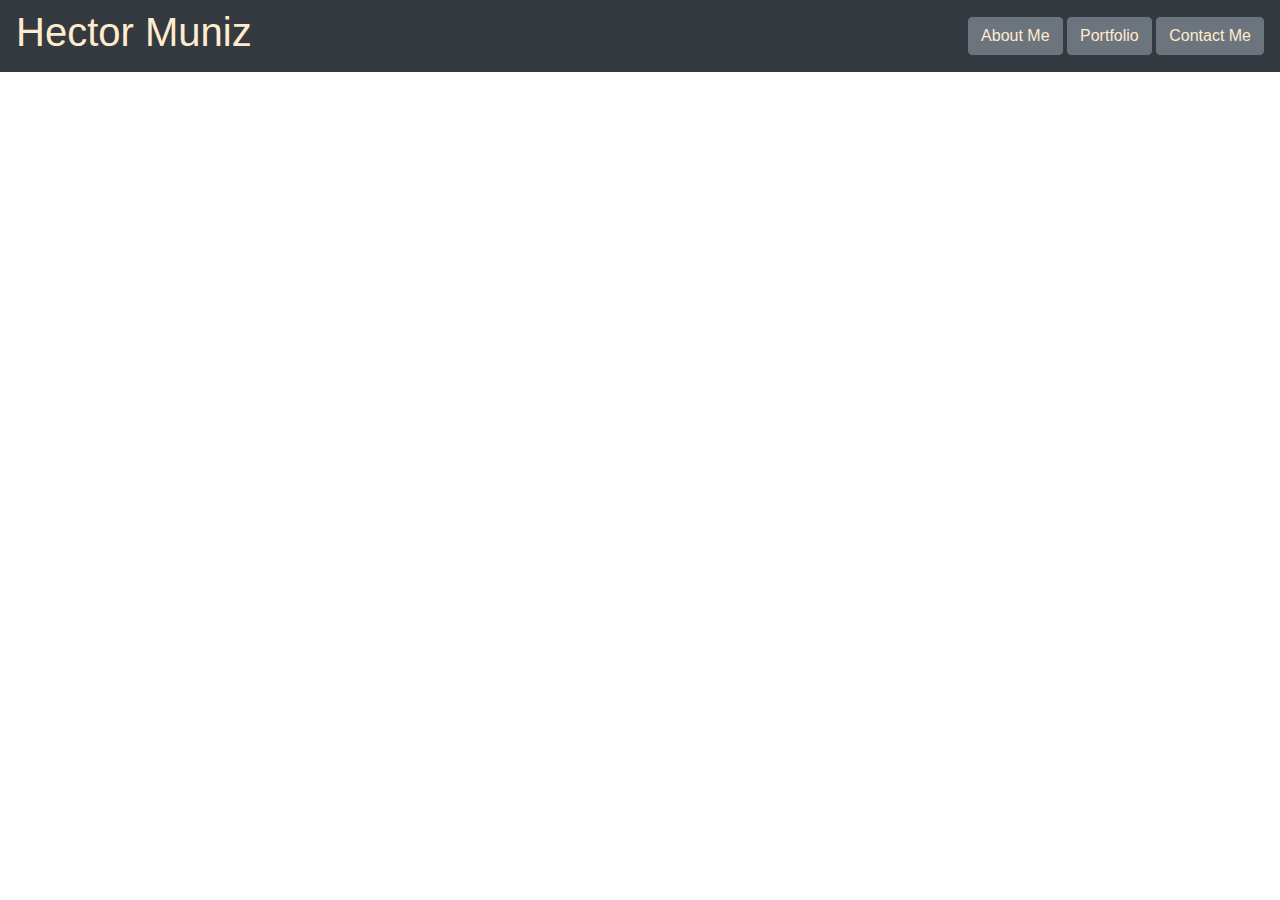
==== index.html @ f35593b5 "added navbar" ====
<!DOCTYPE html>
<html lang="en">
<head>
    <meta charset="UTF-8">
    <meta name="viewport" content="width=device-width, initial-scale=1.0">
    <meta http-equiv="X-UA-Compatible" content="ie=edge">
    <title>Document</title>

    <link rel="stylesheet" href="https://stackpath.bootstrapcdn.com/bootstrap/4.4.1/css/bootstrap.min.css" integrity="sha384-Vkoo8x4CGsO3+Hhxv8T/Q5PaXtkKtu6ug5TOeNV6gBiFeWPGFN9MuhOf23Q9Ifjh" crossorigin="anonymous">
    <link rel="stylesheet" href="style.css">

</head>
<body>
    <nav class="navbar navbar-dark bg-dark">
        <h1 class="white">Hector Muniz</h1>
        <div>
            <button type="button" class="btn btn-secondary">
                <a href="index.html" class="white">About Me</a>
            </button>
            <button type="button" class="btn btn-secondary">
                <a href="portfolio.html" class="white">Portfolio</a>
            </button>
            <button type="button" class="btn btn-secondary">
                <a href="contact.html" class="white">Contact Me</a>    
            </button>

        </div>
    </nav>


    <script src="https://code.jquery.com/jquery-3.4.1.slim.min.js" integrity="sha384-J6qa4849blE2+poT4WnyKhv5vZF5SrPo0iEjwBvKU7imGFAV0wwj1yYfoRSJoZ+n" crossorigin="anonymous"></script>
    <script src="https://cdn.jsdelivr.net/npm/popper.js@1.16.0/dist/umd/popper.min.js" integrity="sha384-Q6E9RHvbIyZFJoft+2mJbHaEWldlvI9IOYy5n3zV9zzTtmI3UksdQRVvoxMfooAo" crossorigin="anonymous"></script>
    <script src="https://stackpath.bootstrapcdn.com/bootstrap/4.4.1/js/bootstrap.min.js" integrity="sha384-wfSDF2E50Y2D1uUdj0O3uMBJnjuUD4Ih7YwaYd1iqfktj0Uod8GCExl3Og8ifwB6" crossorigin="anonymous"></script>
</body>
</html>
---- style.css ----
.black {
    color: black;
}

.white{
    color: blanchedalmond;
}
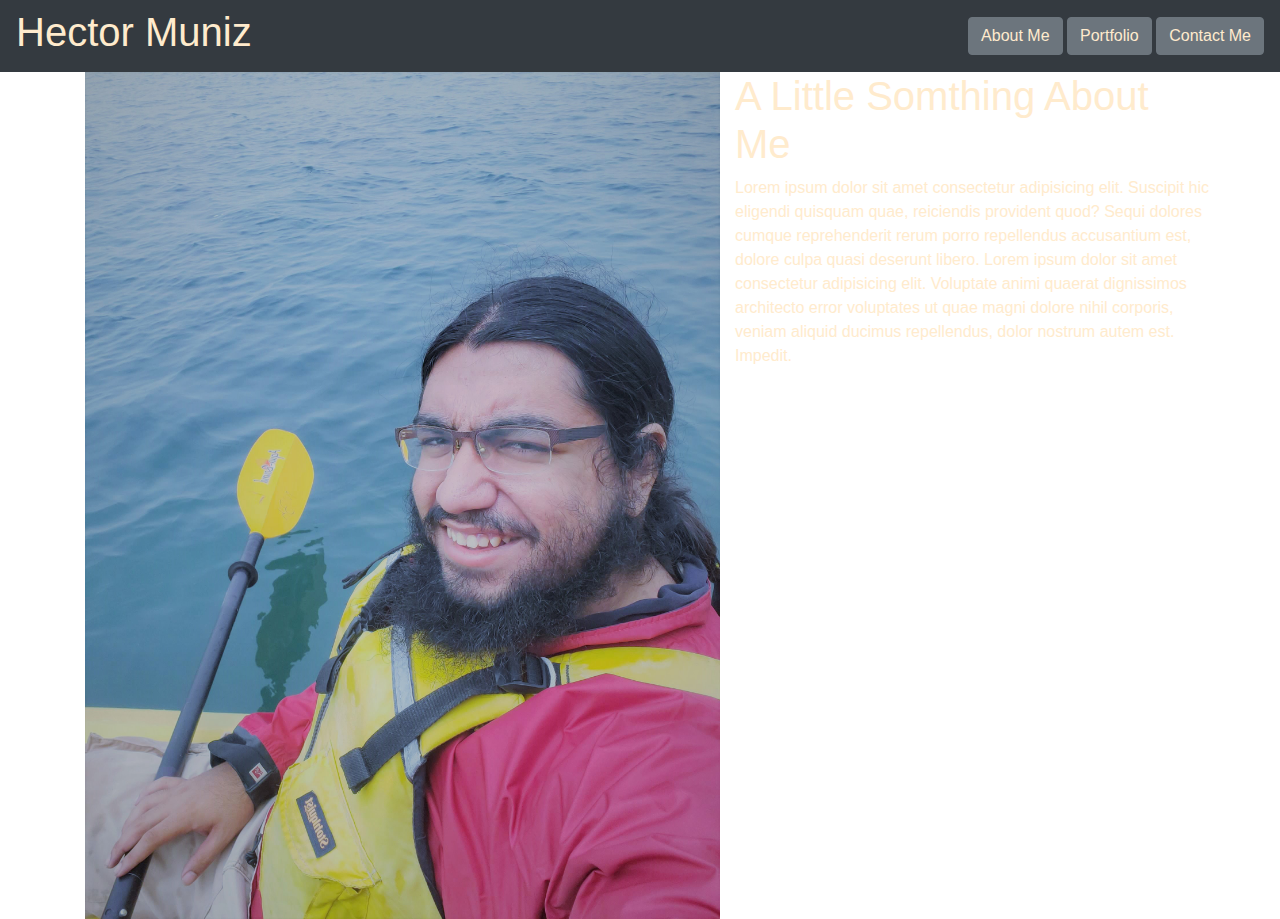
==== commit 654ec58d: "added content to about me and contact" ====
--- a/index.html
+++ b/index.html
@@ -4,6 +4,8 @@
     <meta charset="UTF-8">
     <meta name="viewport" content="width=device-width, initial-scale=1.0">
     <meta http-equiv="X-UA-Compatible" content="ie=edge">
+    <meta name="viewport" content="width=device-width, initial-scale=1, shrink-to-fit=no">
+
     <title>Document</title>
 
     <link rel="stylesheet" href="https://stackpath.bootstrapcdn.com/bootstrap/4.4.1/css/bootstrap.min.css" integrity="sha384-Vkoo8x4CGsO3+Hhxv8T/Q5PaXtkKtu6ug5TOeNV6gBiFeWPGFN9MuhOf23Q9Ifjh" crossorigin="anonymous">
@@ -26,6 +28,22 @@
 
         </div>
     </nav>
+    <div class="container">
+        <div class="row">
+            <div class="col-7">
+                <img src="OnaKayak.jpg" class="img-fluid ${3|rounded-top,rounded-right,rounded-bottom,rounded-left,rounded-circle,|}" alt="Me on a Kayak">
+            </div>
+            <div class="col-lg-5">
+                <div class="row white">
+                    <h1 class="page-header">A Little Somthing About Me</h1>
+                    <p>
+                        Lorem ipsum dolor sit amet consectetur adipisicing elit. Suscipit hic eligendi quisquam quae, reiciendis provident quod? Sequi dolores cumque reprehenderit rerum porro repellendus accusantium est, dolore culpa quasi deserunt libero.
+                        Lorem ipsum dolor sit amet consectetur adipisicing elit. Voluptate animi quaerat dignissimos architecto error voluptates ut quae magni dolore nihil corporis, veniam aliquid ducimus repellendus, dolor nostrum autem est. Impedit.
+                    </p>
+                </div>
+            </div>
+        </div>
+    </div>
 
 
     <script src="https://code.jquery.com/jquery-3.4.1.slim.min.js" integrity="sha384-J6qa4849blE2+poT4WnyKhv5vZF5SrPo0iEjwBvKU7imGFAV0wwj1yYfoRSJoZ+n" crossorigin="anonymous"></script>
--- a/style.css
+++ b/style.css
@@ -1,7 +1,10 @@
+body{
+    background-image: url(https://www.jpl.nasa.gov/spaceimages/images/wallpaper/PIA17563-1024x768.jpg);
+}
 .black {
     color: black;
 }
 
 .white{
     color: blanchedalmond;
-}+}
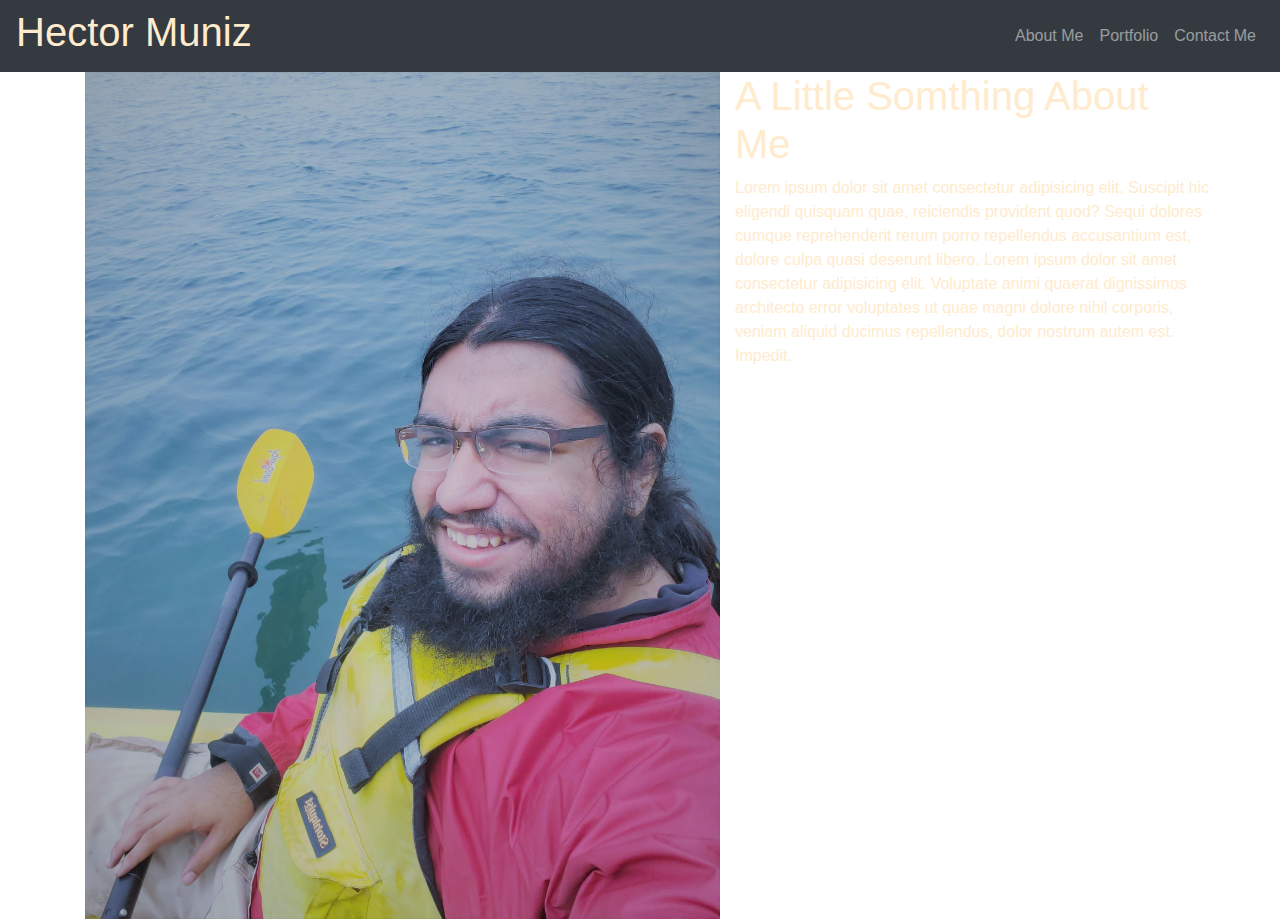
==== commit af04274f: "added content to portfolio and altered the navbar" ====
--- a/index.html
+++ b/index.html
@@ -6,29 +6,33 @@
     <meta http-equiv="X-UA-Compatible" content="ie=edge">
     <meta name="viewport" content="width=device-width, initial-scale=1, shrink-to-fit=no">
 
-    <title>Document</title>
+    <title>Bio | About Me</title>
 
     <link rel="stylesheet" href="https://stackpath.bootstrapcdn.com/bootstrap/4.4.1/css/bootstrap.min.css" integrity="sha384-Vkoo8x4CGsO3+Hhxv8T/Q5PaXtkKtu6ug5TOeNV6gBiFeWPGFN9MuhOf23Q9Ifjh" crossorigin="anonymous">
     <link rel="stylesheet" href="style.css">
 
 </head>
 <body>
-    <nav class="navbar navbar-dark bg-dark">
+    <nav class="navbar navbar-expand-lg navbar-dark bg-dark">
+        
         <h1 class="white">Hector Muniz</h1>
-        <div>
-            <button type="button" class="btn btn-secondary">
-                <a href="index.html" class="white">About Me</a>
-            </button>
-            <button type="button" class="btn btn-secondary">
-                <a href="portfolio.html" class="white">Portfolio</a>
-            </button>
-            <button type="button" class="btn btn-secondary">
-                <a href="contact.html" class="white">Contact Me</a>    
-            </button>
-
+        <button class="navbar-toggler" type="button" data-toggle="collapse" data-target="#navbarSupportedContent" aria-controls="navbarSupportedContent" aria-expanded="false" aria-label="Toggle navigation">
+            <span class="navbar-toggler-icon"></span>
+          </button>
+        <div class="collapse navbar-collapse" id="navbarSupportedContent">
+            <ul class="navbar-nav ml-auto">
+                <li class="nav-item">
+                    <a class="nav-link" href="index.html" class="white">About Me</a>    
+                </li>
+                <li class="nav-item">
+                    <a class="nav-link" href="portfolio.html" class="white">Portfolio</a>
+                </li>
+                <li class="nav-item">
+                    <a class="nav-link" href="contact.html" class="white">Contact Me</a>    
+                </li>
+            </ul>    
         </div>
-    </nav>
-    <div class="container">
+    </nav>    <div class="container">
         <div class="row">
             <div class="col-7">
                 <img src="OnaKayak.jpg" class="img-fluid ${3|rounded-top,rounded-right,rounded-bottom,rounded-left,rounded-circle,|}" alt="Me on a Kayak">
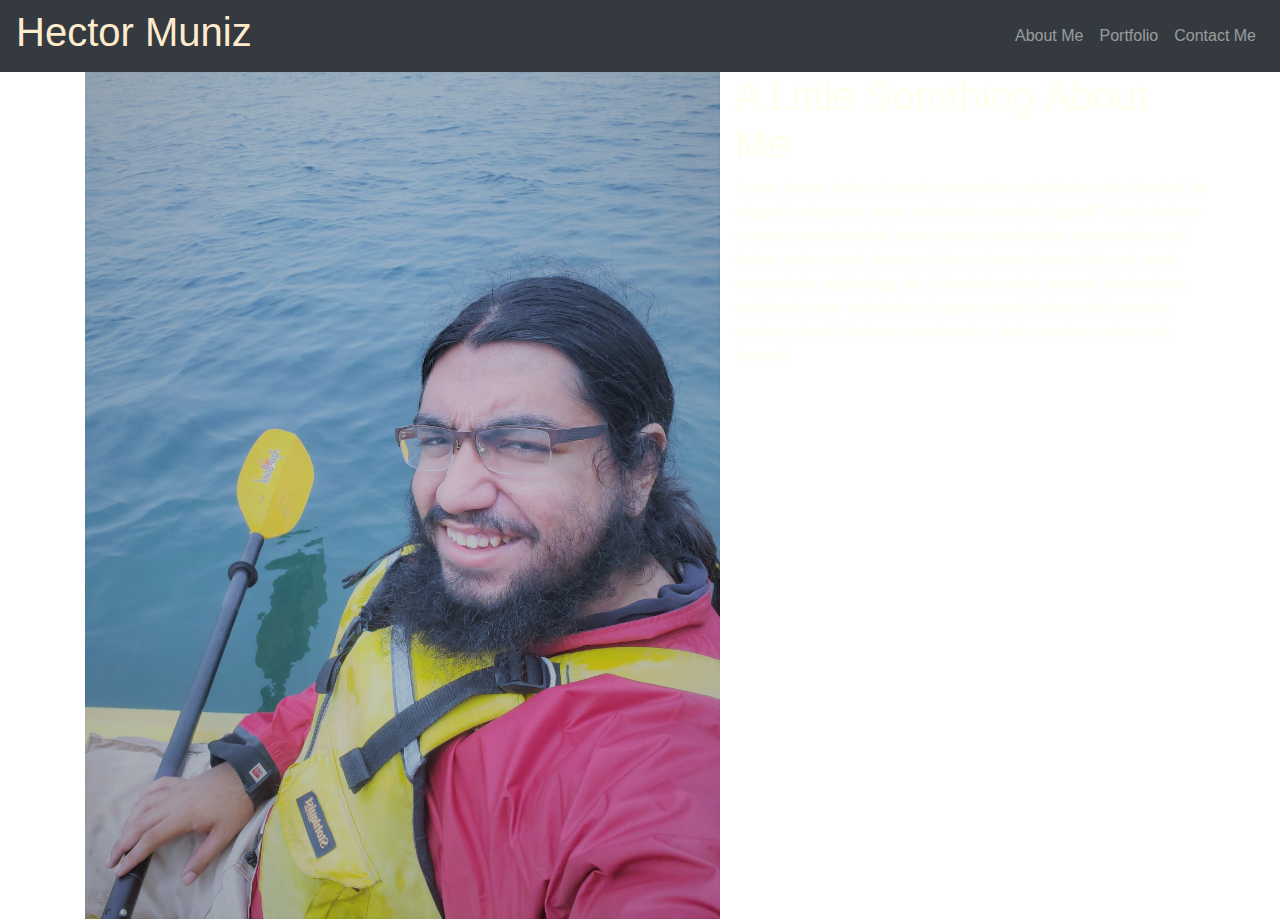
==== commit b0e08b4c: "added portfolio image to portfolio.html" ====
--- a/index.html
+++ b/index.html
@@ -9,7 +9,7 @@
     <title>Bio | About Me</title>
 
     <link rel="stylesheet" href="https://stackpath.bootstrapcdn.com/bootstrap/4.4.1/css/bootstrap.min.css" integrity="sha384-Vkoo8x4CGsO3+Hhxv8T/Q5PaXtkKtu6ug5TOeNV6gBiFeWPGFN9MuhOf23Q9Ifjh" crossorigin="anonymous">
-    <link rel="stylesheet" href="style.css">
+    <link rel="stylesheet" href="./assets/style.css">
 
 </head>
 <body>
@@ -35,10 +35,10 @@
     </nav>    <div class="container">
         <div class="row">
             <div class="col-7">
-                <img src="OnaKayak.jpg" class="img-fluid ${3|rounded-top,rounded-right,rounded-bottom,rounded-left,rounded-circle,|}" alt="Me on a Kayak">
+                <img src="./assets/images/OnaKayak.jpg" class="img-fluid ${3|rounded-top,rounded-right,rounded-bottom,rounded-left,rounded-circle,|}" alt="Me on a Kayak">
             </div>
             <div class="col-lg-5">
-                <div class="row white">
+                <div class="row parColor">
                     <h1 class="page-header">A Little Somthing About Me</h1>
                     <p>
                         Lorem ipsum dolor sit amet consectetur adipisicing elit. Suscipit hic eligendi quisquam quae, reiciendis provident quod? Sequi dolores cumque reprehenderit rerum porro repellendus accusantium est, dolore culpa quasi deserunt libero.
--- a/assets/style.css
+++ b/assets/style.css
@@ -0,0 +1,14 @@
+body{
+    background-image: url(https://www.jpl.nasa.gov/spaceimages/images/wallpaper/PIA17563-1024x768.jpg);
+}
+.black {
+    color: black;
+}
+
+.white{
+    color: blanchedalmond;
+}
+
+.parColor{
+    color: ivory;
+}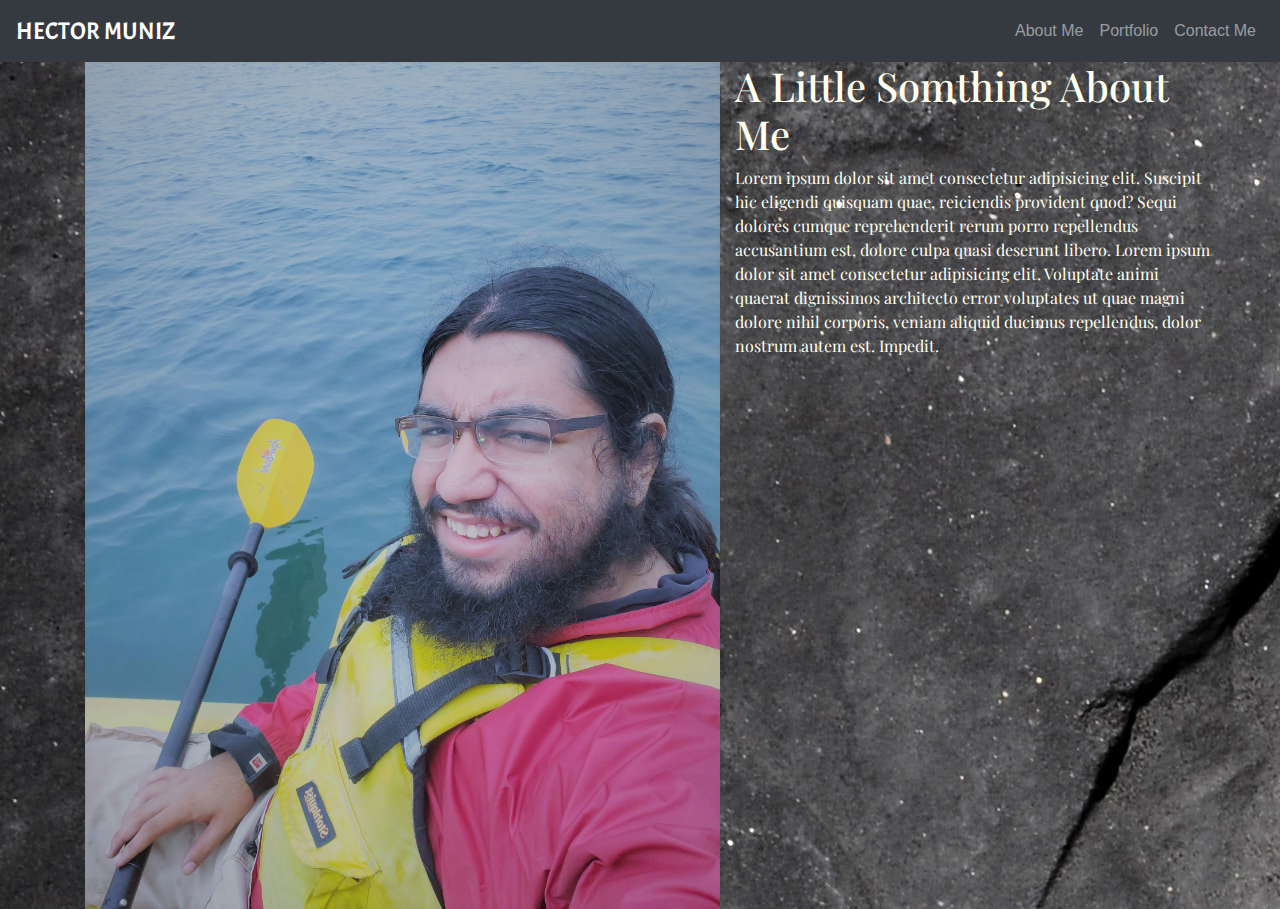
==== commit 24fdfd21: "changed background and agjusted fonts" ====
--- a/index.html
+++ b/index.html
@@ -8,14 +8,17 @@
 
     <title>Bio | About Me</title>
 
+    <link rel="icon" href="https://cdn1.vectorstock.com/i/1000x1000/85/80/initial-letter-h-m-and-circle-icon-logo-modern-vector-26918580.jpg" type="icon/gif">
+    
     <link rel="stylesheet" href="https://stackpath.bootstrapcdn.com/bootstrap/4.4.1/css/bootstrap.min.css" integrity="sha384-Vkoo8x4CGsO3+Hhxv8T/Q5PaXtkKtu6ug5TOeNV6gBiFeWPGFN9MuhOf23Q9Ifjh" crossorigin="anonymous">
+    <link href="https://fonts.googleapis.com/css?family=Acme|Anton|Molle:400i|Oxygen|Playfair+Display|Righteous|Uncial+Antiqua&display=swap" rel="stylesheet">
     <link rel="stylesheet" href="./assets/style.css">
-
+    
 </head>
 <body>
     <nav class="navbar navbar-expand-lg navbar-dark bg-dark">
         
-        <h1 class="white">Hector Muniz</h1>
+        <div class="navbar-brand">HECTOR MUNIZ</div>
         <button class="navbar-toggler" type="button" data-toggle="collapse" data-target="#navbarSupportedContent" aria-controls="navbarSupportedContent" aria-expanded="false" aria-label="Toggle navigation">
             <span class="navbar-toggler-icon"></span>
           </button>
@@ -38,7 +41,7 @@
                 <img src="./assets/images/OnaKayak.jpg" class="img-fluid ${3|rounded-top,rounded-right,rounded-bottom,rounded-left,rounded-circle,|}" alt="Me on a Kayak">
             </div>
             <div class="col-lg-5">
-                <div class="row parColor">
+                <div class="row fontContent">
                     <h1 class="page-header">A Little Somthing About Me</h1>
                     <p>
                         Lorem ipsum dolor sit amet consectetur adipisicing elit. Suscipit hic eligendi quisquam quae, reiciendis provident quod? Sequi dolores cumque reprehenderit rerum porro repellendus accusantium est, dolore culpa quasi deserunt libero.
--- a/assets/style.css
+++ b/assets/style.css
@@ -1,14 +1,22 @@
 body{
-    background-image: url(https://www.jpl.nasa.gov/spaceimages/images/wallpaper/PIA17563-1024x768.jpg);
-}
-.black {
-    color: black;
+    background-image: url(./images/texture-wall-floor-stone-8892.jpg);
 }
 
-.white{
-    color: blanchedalmond;
+.navbar-brand {
+    /* background-color: rgba(172, 23, 23, 0.678); */
+    border-radius: 10px;
+    font-family: 'Acme', sans-serif;
+    font-size: 24px;
 }
 
-.parColor{
+
+.contactColor {
     color: ivory;
-}+    font-family: 'Anton', sans-serif;
+
+}
+
+.fontContent{
+    font-family: 'Playfair Display', serif;
+    color: ivory;
+}
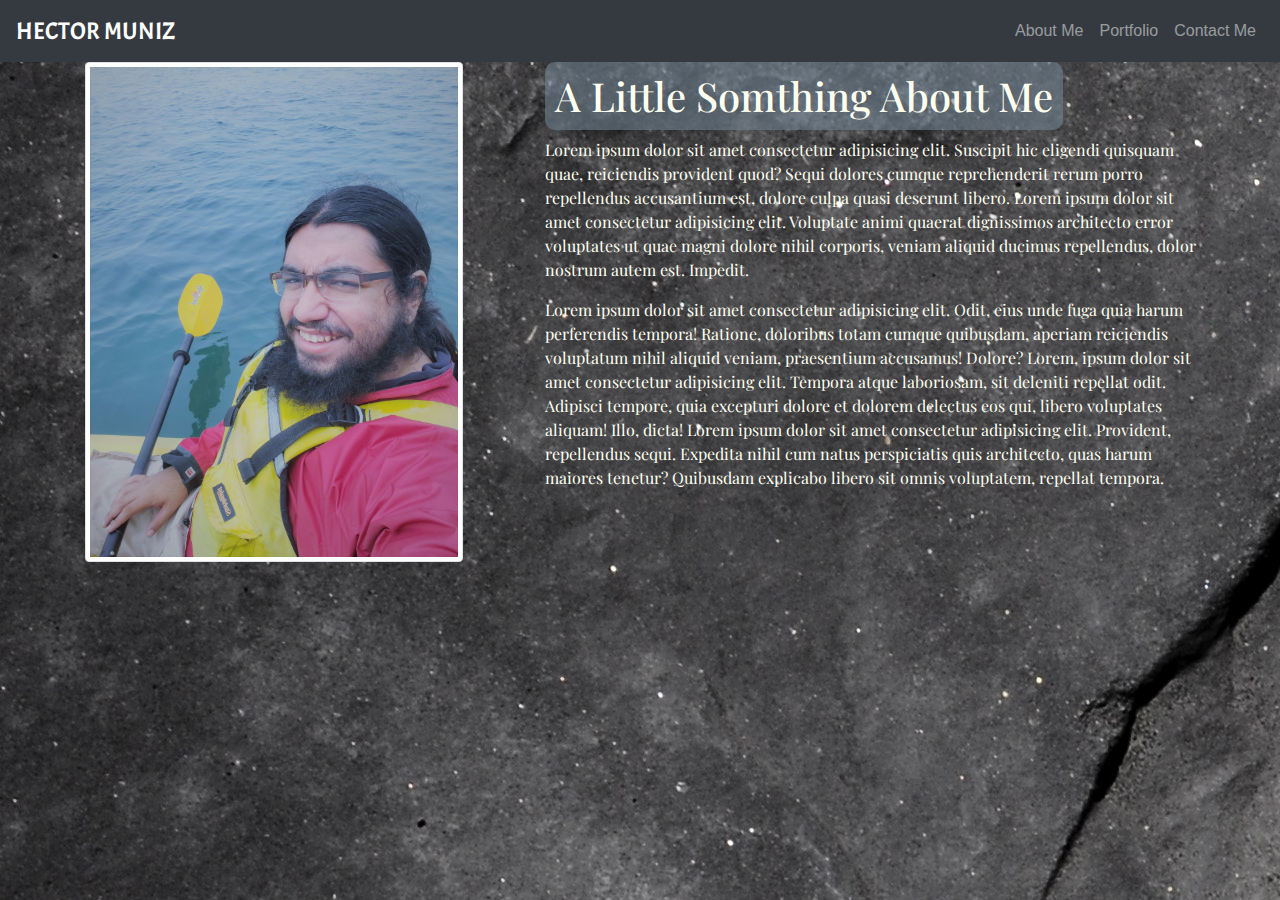
==== commit 20595f0c: "adjust contact form width and added background color" ====
--- a/index.html
+++ b/index.html
@@ -37,15 +37,19 @@
         </div>
     </nav>    <div class="container">
         <div class="row">
-            <div class="col-7">
-                <img src="./assets/images/OnaKayak.jpg" class="img-fluid ${3|rounded-top,rounded-right,rounded-bottom,rounded-left,rounded-circle,|}" alt="Me on a Kayak">
+            <div class="col-5">
+                <img src="./assets/images/OnaKayak.jpg" class="img-fluid img-thumbnail img-hieght" alt="Me on a Kayak">
             </div>
-            <div class="col-lg-5">
+            <div class="col-lg-7">
                 <div class="row fontContent">
-                    <h1 class="page-header">A Little Somthing About Me</h1>
+                    <h1 class="page-header fontBackground">A Little Somthing About Me</h1>
                     <p>
                         Lorem ipsum dolor sit amet consectetur adipisicing elit. Suscipit hic eligendi quisquam quae, reiciendis provident quod? Sequi dolores cumque reprehenderit rerum porro repellendus accusantium est, dolore culpa quasi deserunt libero.
                         Lorem ipsum dolor sit amet consectetur adipisicing elit. Voluptate animi quaerat dignissimos architecto error voluptates ut quae magni dolore nihil corporis, veniam aliquid ducimus repellendus, dolor nostrum autem est. Impedit.
+                    </p>
+                    <p>Lorem ipsum dolor sit amet consectetur adipisicing elit. Odit, eius unde fuga quia harum perferendis tempora! Ratione, doloribus totam cumque quibusdam, aperiam reiciendis voluptatum nihil aliquid veniam, praesentium accusamus! Dolore?
+                        Lorem, ipsum dolor sit amet consectetur adipisicing elit. Tempora atque laboriosam, sit deleniti repellat odit. Adipisci tempore, quia excepturi dolore et dolorem delectus eos qui, libero voluptates aliquam! Illo, dicta!
+                        Lorem ipsum dolor sit amet consectetur adipisicing elit. Provident, repellendus sequi. Expedita nihil cum natus perspiciatis quis architecto, quas harum maiores tenetur? Quibusdam explicabo libero sit omnis voluptatem, repellat tempora.
                     </p>
                 </div>
             </div>
--- a/assets/style.css
+++ b/assets/style.css
@@ -19,4 +19,31 @@
 .fontContent{
     font-family: 'Playfair Display', serif;
     color: ivory;
+
 }
+
+.container-image{
+    position: relative;
+    text-align: center;
+}
+
+.bottom-centered{
+    position: absolute;
+    color: gainsboro;
+    bottom: 20px;
+    left: 0px;
+    background-color: slategray;
+    width: 100%;
+    font-family: 'Anton', sans-serif;
+    font-size: 24px;
+}
+
+.img-hieght{
+    max-height: 500px;
+}
+
+.fontBackground{
+    background-color: rgba(112, 128, 144,.6);
+    border-radius: 10px;
+    padding:10px;
+}
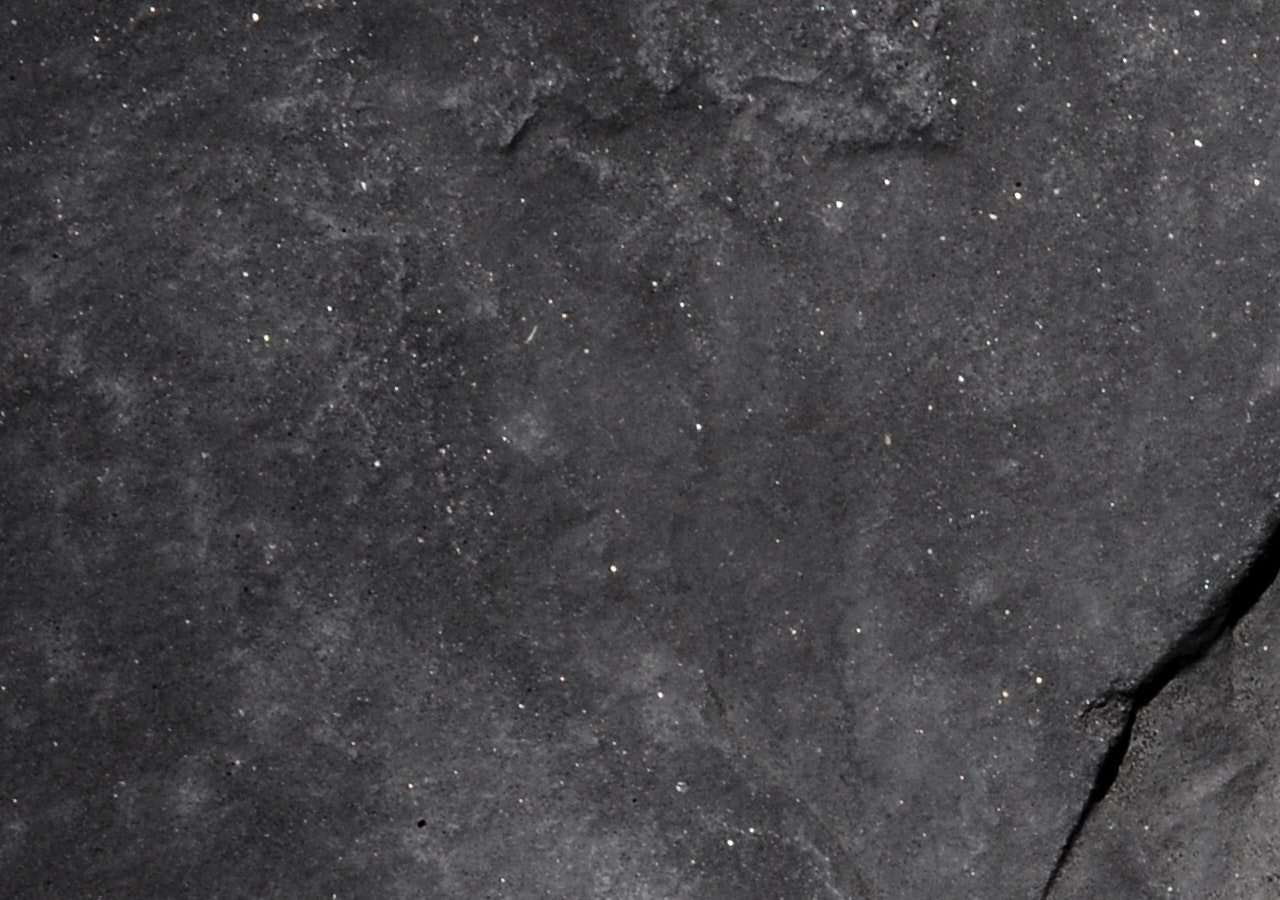
==== commit 1a77d7a2: "moved index outside public" ====
--- a/index.html
+++ b/index.html
@@ -3,62 +3,16 @@
 <head>
     <meta charset="UTF-8">
     <meta name="viewport" content="width=device-width, initial-scale=1.0">
-    <meta http-equiv="X-UA-Compatible" content="ie=edge">
-    <meta name="viewport" content="width=device-width, initial-scale=1, shrink-to-fit=no">
-
-    <title>Bio | About Me</title>
-
+    <link rel="stylesheet" href="https://stackpath.bootstrapcdn.com/bootstrap/4.4.1/css/bootstrap.min.css" integrity="sha384-Vkoo8x4CGsO3+Hhxv8T/Q5PaXtkKtu6ug5TOeNV6gBiFeWPGFN9MuhOf23Q9Ifjh" crossorigin="anonymous">
+    <link rel="stylesheet" href="./public/assets/css/style.css">
+    <link href="https://fonts.googleapis.com/css?family=Acme|Anton|Molle:400i|Oxygen|Playfair+Display|Righteous|Uncial+Antiqua&display=swap" rel="stylesheet">
     <link rel="icon" href="https://cdn1.vectorstock.com/i/1000x1000/85/80/initial-letter-h-m-and-circle-icon-logo-modern-vector-26918580.jpg" type="icon/gif">
-    
-    <link rel="stylesheet" href="https://stackpath.bootstrapcdn.com/bootstrap/4.4.1/css/bootstrap.min.css" integrity="sha384-Vkoo8x4CGsO3+Hhxv8T/Q5PaXtkKtu6ug5TOeNV6gBiFeWPGFN9MuhOf23Q9Ifjh" crossorigin="anonymous">
-    <link href="https://fonts.googleapis.com/css?family=Acme|Anton|Molle:400i|Oxygen|Playfair+Display|Righteous|Uncial+Antiqua&display=swap" rel="stylesheet">
-    <link rel="stylesheet" href="./assets/style.css">
-    
+    <title>Bio| Hector Muniz</title>
 </head>
 <body>
-    <nav class="navbar navbar-expand-lg navbar-dark bg-dark">
-        
-        <div class="navbar-brand">HECTOR MUNIZ</div>
-        <button class="navbar-toggler" type="button" data-toggle="collapse" data-target="#navbarSupportedContent" aria-controls="navbarSupportedContent" aria-expanded="false" aria-label="Toggle navigation">
-            <span class="navbar-toggler-icon"></span>
-          </button>
-        <div class="collapse navbar-collapse" id="navbarSupportedContent">
-            <ul class="navbar-nav ml-auto">
-                <li class="nav-item">
-                    <a class="nav-link" href="index.html" class="white">About Me</a>    
-                </li>
-                <li class="nav-item">
-                    <a class="nav-link" href="portfolio.html" class="white">Portfolio</a>
-                </li>
-                <li class="nav-item">
-                    <a class="nav-link" href="contact.html" class="white">Contact Me</a>    
-                </li>
-            </ul>    
-        </div>
-    </nav>    <div class="container">
-        <div class="row">
-            <div class="col-5">
-                <img src="./assets/images/OnaKayak.jpg" class="img-fluid img-thumbnail img-hieght" alt="Me on a Kayak">
-            </div>
-            <div class="col-lg-7">
-                <div class="row fontContent">
-                    <h1 class="page-header fontBackground">A Little Somthing About Me</h1>
-                    <p>
-                        Lorem ipsum dolor sit amet consectetur adipisicing elit. Suscipit hic eligendi quisquam quae, reiciendis provident quod? Sequi dolores cumque reprehenderit rerum porro repellendus accusantium est, dolore culpa quasi deserunt libero.
-                        Lorem ipsum dolor sit amet consectetur adipisicing elit. Voluptate animi quaerat dignissimos architecto error voluptates ut quae magni dolore nihil corporis, veniam aliquid ducimus repellendus, dolor nostrum autem est. Impedit.
-                    </p>
-                    <p>Lorem ipsum dolor sit amet consectetur adipisicing elit. Odit, eius unde fuga quia harum perferendis tempora! Ratione, doloribus totam cumque quibusdam, aperiam reiciendis voluptatum nihil aliquid veniam, praesentium accusamus! Dolore?
-                        Lorem, ipsum dolor sit amet consectetur adipisicing elit. Tempora atque laboriosam, sit deleniti repellat odit. Adipisci tempore, quia excepturi dolore et dolorem delectus eos qui, libero voluptates aliquam! Illo, dicta!
-                        Lorem ipsum dolor sit amet consectetur adipisicing elit. Provident, repellendus sequi. Expedita nihil cum natus perspiciatis quis architecto, quas harum maiores tenetur? Quibusdam explicabo libero sit omnis voluptatem, repellat tempora.
-                    </p>
-                </div>
-            </div>
-        </div>
-    </div>
-
-
-    <script src="https://code.jquery.com/jquery-3.4.1.slim.min.js" integrity="sha384-J6qa4849blE2+poT4WnyKhv5vZF5SrPo0iEjwBvKU7imGFAV0wwj1yYfoRSJoZ+n" crossorigin="anonymous"></script>
-    <script src="https://cdn.jsdelivr.net/npm/popper.js@1.16.0/dist/umd/popper.min.js" integrity="sha384-Q6E9RHvbIyZFJoft+2mJbHaEWldlvI9IOYy5n3zV9zzTtmI3UksdQRVvoxMfooAo" crossorigin="anonymous"></script>
-    <script src="https://stackpath.bootstrapcdn.com/bootstrap/4.4.1/js/bootstrap.min.js" integrity="sha384-wfSDF2E50Y2D1uUdj0O3uMBJnjuUD4Ih7YwaYd1iqfktj0Uod8GCExl3Og8ifwB6" crossorigin="anonymous"></script>
+<script src="https://code.jquery.com/jquery-3.4.1.slim.min.js" integrity="sha384-J6qa4849blE2+poT4WnyKhv5vZF5SrPo0iEjwBvKU7imGFAV0wwj1yYfoRSJoZ+n" crossorigin="anonymous"></script>
+<script src="https://cdn.jsdelivr.net/npm/popper.js@1.16.0/dist/umd/popper.min.js" integrity="sha384-Q6E9RHvbIyZFJoft+2mJbHaEWldlvI9IOYy5n3zV9zzTtmI3UksdQRVvoxMfooAo" crossorigin="anonymous"></script>
+<script src="https://stackpath.bootstrapcdn.com/bootstrap/4.4.1/js/bootstrap.min.js" integrity="sha384-wfSDF2E50Y2D1uUdj0O3uMBJnjuUD4Ih7YwaYd1iqfktj0Uod8GCExl3Og8ifwB6" crossorigin="anonymous"></script>
+<script src="./public/assets/js/script.js"></script>
 </body>
 </html>--- a/public/assets/css/style.css
+++ b/public/assets/css/style.css
@@ -0,0 +1,62 @@
+body{
+    background-image: url(../images/texture-wall-floor-stone-8892.jpg);
+}
+
+a{
+    color: aquamarine;
+}
+
+li{
+    margin: 10px;
+}
+
+li a{
+    color: navy;
+}
+
+.navbar-brand {
+    /* background-color: rgba(172, 23, 23, 0.678); */
+    border-radius: 10px;
+    font-family: 'Acme', sans-serif;
+    font-size: 24px;
+}
+
+
+.contactColor {
+    color: gainsboro;
+    font-family: 'Anton', sans-serif;
+
+}
+
+.fontContent{
+    font-family: 'Playfair Display', serif;
+    color: ivory;
+
+}
+
+.container-image{
+    position: relative;
+    text-align: center;
+    margin-top: 30px;
+}
+
+.bottom-centered{
+    position: absolute;
+    color: gainsboro;
+    bottom: 20px;
+    left: 0px;
+    background-color: slategray;
+    width: 100%;
+    font-family: 'Anton', sans-serif;
+    font-size: 24px;
+}
+
+.img-hieght{
+    max-height: 500px;
+}
+
+.fontBackground{
+    background-color: rgba(112, 128, 144,.6);
+    border-radius: 10px;
+    padding:10px;
+}
